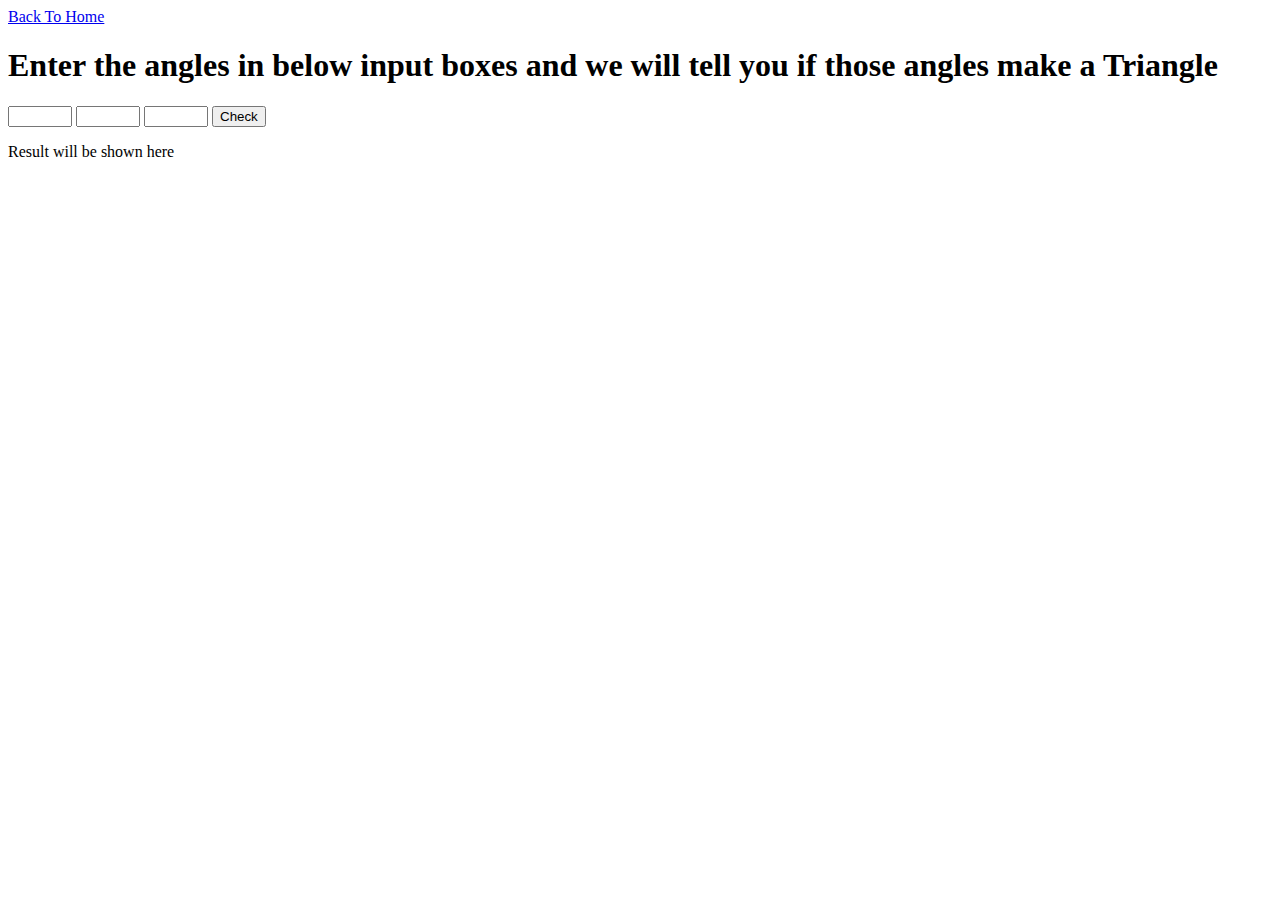
==== pages/angles.html @ 8e722a3e "angles of triangle function completed" ====
<!DOCTYPE html>
<html lang="en">

<head>
  <meta charset="UTF-8">
  <meta name="viewport" content="width=device-width, initial-scale=1.0">
  <link rel="stylesheet" href="styles.css">
  <title>Angles Of Triangle</title>
</head>

<body>
  <div><a href="./index.html" class="link">Back To Home</a></div>
  <h1>Enter the angles in below input boxes and we will tell you if those angles make a Triangle</h1>

  <form id="angles-form">
    <input type="number" min="1" max="180" name="angle-one" id="angle-one" required>
    <input type="number" min="1" max="180" name="angle-two" id="angle-two" required>
    <input type="number" min="1" max="180" name="angle-three" id="angle-three" required>
    <button type="submit" id="submit-angles">Check</button>
  </form>
  <p id="output">Result will be shown here</p>
  <script src="./main.js"></script>
</body>

</html>
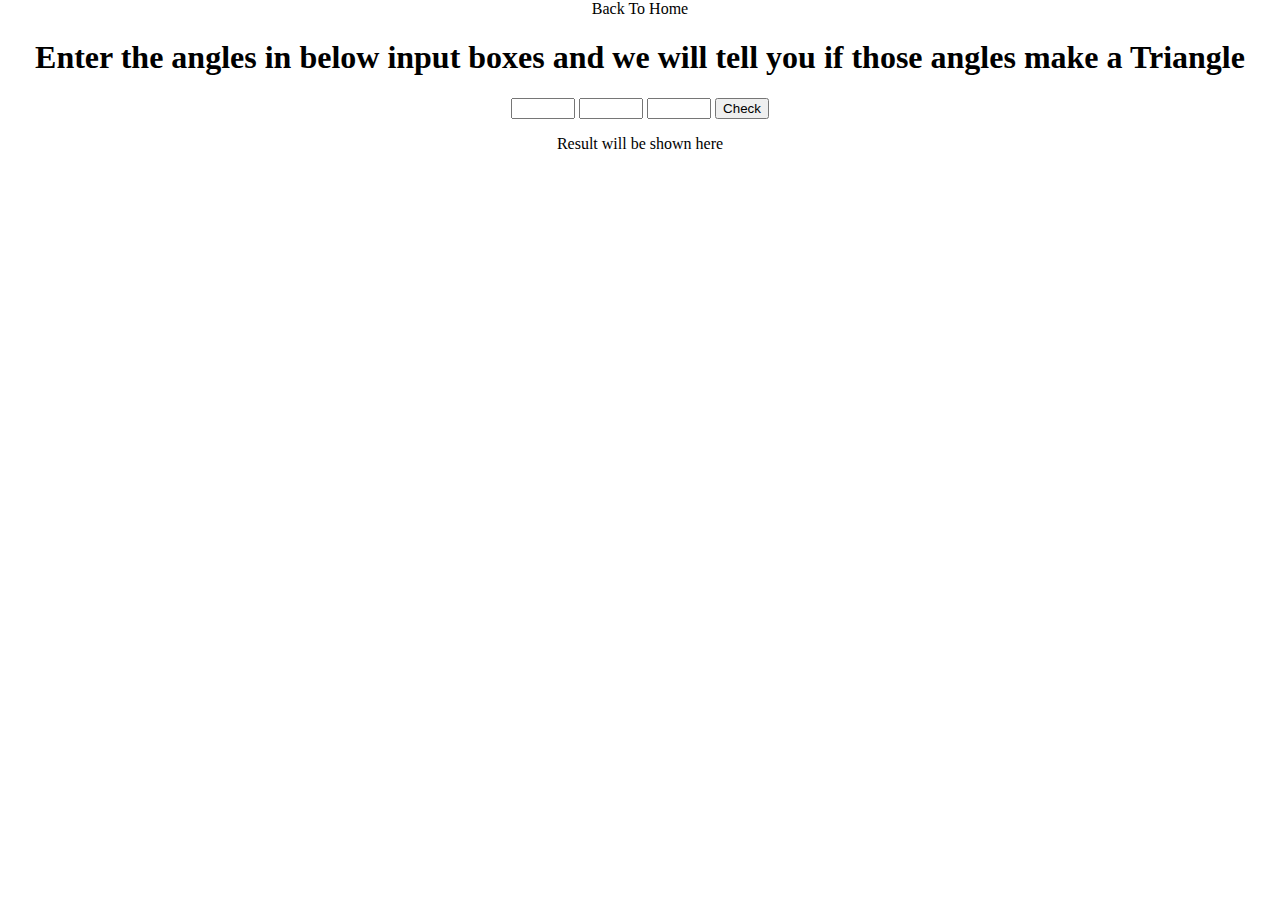
==== commit 8c95e1d9: "links updated" ====
--- a/pages/angles.html
+++ b/pages/angles.html
@@ -4,12 +4,12 @@
 <head>
   <meta charset="UTF-8">
   <meta name="viewport" content="width=device-width, initial-scale=1.0">
-  <link rel="stylesheet" href="styles.css">
+  <link rel="stylesheet" href="../styles.css">
   <title>Angles Of Triangle</title>
 </head>
 
 <body>
-  <div><a href="./index.html" class="link">Back To Home</a></div>
+  <div><a href="../index.html" class="link">Back To Home</a></div>
   <h1>Enter the angles in below input boxes and we will tell you if those angles make a Triangle</h1>
 
   <form id="angles-form">
--- a/styles.css
+++ b/styles.css
@@ -0,0 +1,22 @@
+body{
+  margin: 0;
+  text-align: center;
+}
+
+.card{
+  margin: 1rem auto;
+  padding: 1rem;
+  border: 2px solid black;
+  font-weight: bold;
+  max-width: 48rem;
+  cursor: pointer;
+}
+
+.card:hover{
+  border-color: blue;
+}
+
+.link{
+  text-decoration: none;
+  color: inherit;
+}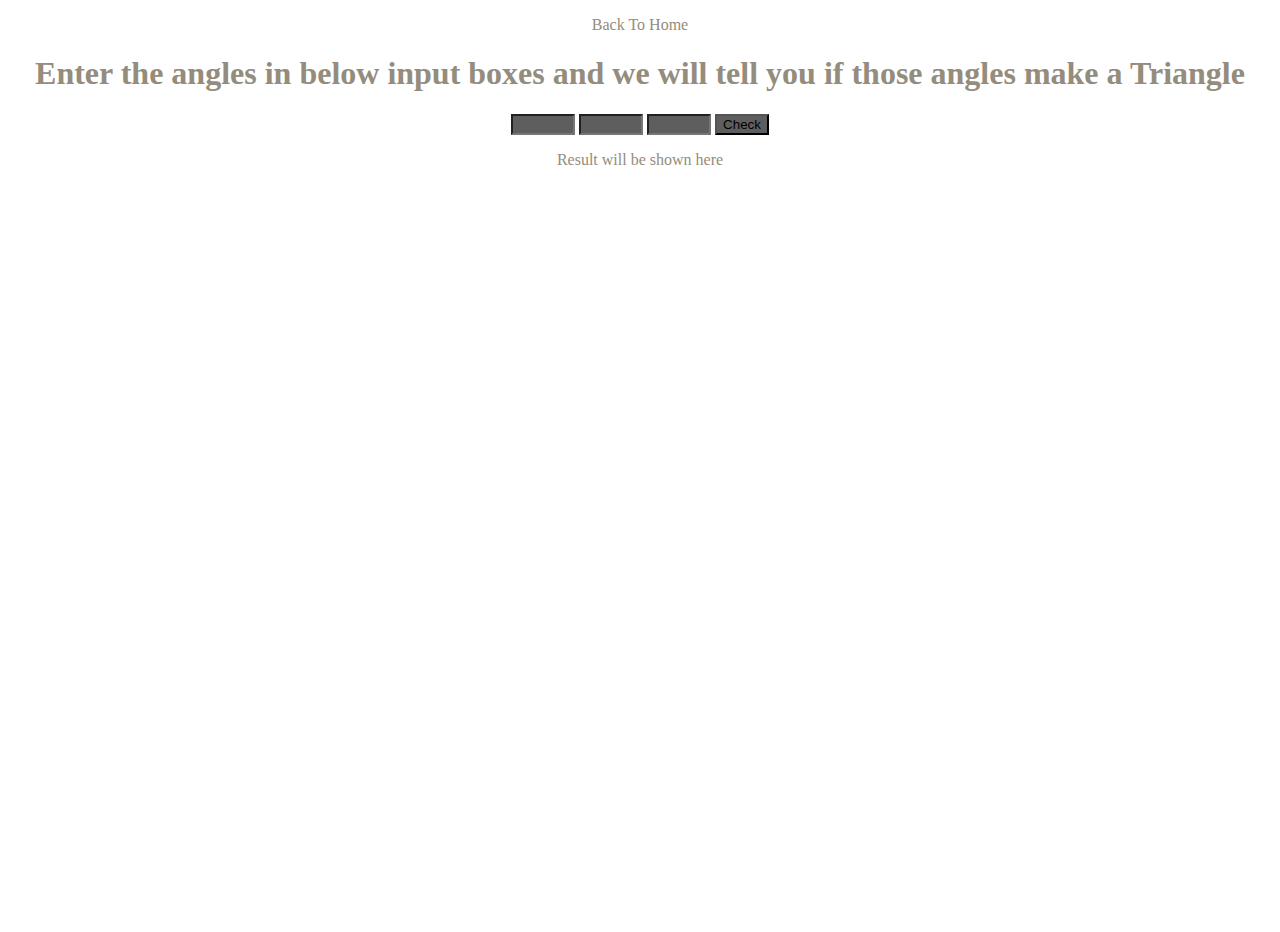
==== commit 1e931071: "added: class input" ====
--- a/pages/angles.html
+++ b/pages/angles.html
@@ -13,13 +13,13 @@
   <h1>Enter the angles in below input boxes and we will tell you if those angles make a Triangle</h1>
 
   <form id="angles-form">
-    <input type="number" min="1" max="180" name="angle-one" id="angle-one" required>
-    <input type="number" min="1" max="180" name="angle-two" id="angle-two" required>
-    <input type="number" min="1" max="180" name="angle-three" id="angle-three" required>
-    <button type="submit" id="submit-angles">Check</button>
+    <input class="input" type="number" min="1" max="180" name="angle-one" id="angle-one" required>
+    <input class="input" type="number" min="1" max="180" name="angle-two" id="angle-two" required>
+    <input class="input" type="number" min="1" max="180" name="angle-three" id="angle-three" required>
+    <button class="input" type="submit" id="submit-angles">Check</button>
   </form>
   <p id="output">Result will be shown here</p>
-  <script src="./main.js"></script>
+  <script src="../jsFiles/angles.js"></script>
 </body>
 
 </html>--- a/styles.css
+++ b/styles.css
@@ -1,22 +1,64 @@
 body{
   margin: 0;
   text-align: center;
+  background-image: url("./5295526.jpg");
+  background-size: cover;
+  background-repeat: no-repeat;
+  height: 100vh;
+  padding: 1rem;
+
+  color: #948C7C;
+}
+
+.header-heading{
+  color: #CAAD7D;
+  font-size: 40px;
 }
 
 .card{
   margin: 1rem auto;
-  padding: 1rem;
   border: 2px solid black;
   font-weight: bold;
   max-width: 48rem;
   cursor: pointer;
+  background-color: #292929;
+  font-size: 20px;
+  transition: 0.5s;
 }
 
 .card:hover{
-  border-color: blue;
+  border-color: #CAAD7D;
+  color: #CAAD7D;
+}
+
+.card:hover .icon-next{
+  transform: translate(10px) ;
+  transition: transform 0.5s;
 }
 
 .link{
   text-decoration: none;
   color: inherit;
+}
+
+.display{
+  display: flex;
+  justify-content: center;
+  align-items: center;
+}
+
+h3{
+  margin: 0;
+  padding: 1rem;
+}
+
+.icon-next{
+  padding-top: 5px;
+  transition: transform 0.5s;
+
+/* color: black; */
+}
+
+.input{
+  background-color: #5e5e5e;
 }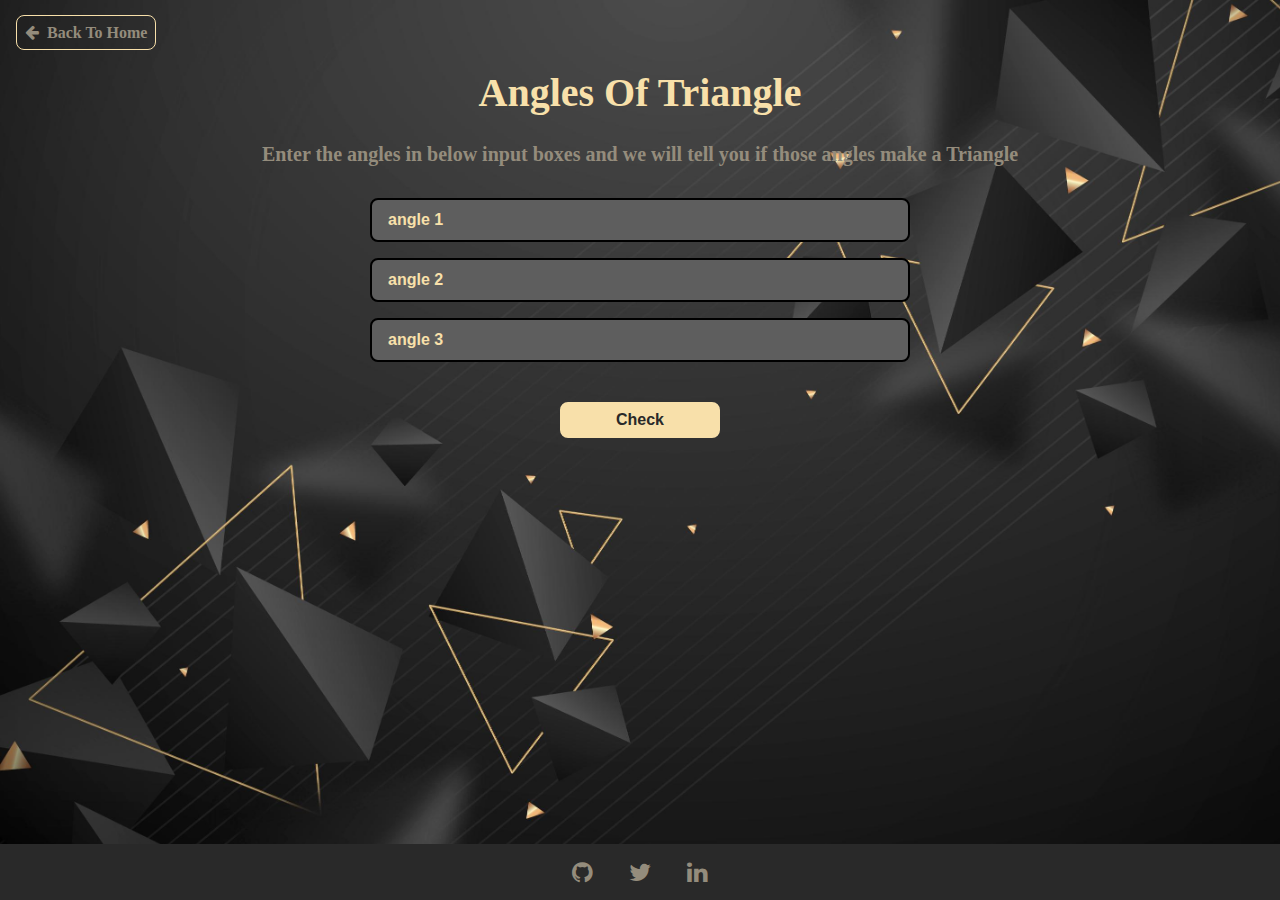
==== commit 37ed4f4e: "angle of triangle page completed" ====
--- a/pages/angles.html
+++ b/pages/angles.html
@@ -4,21 +4,33 @@
 <head>
   <meta charset="UTF-8">
   <meta name="viewport" content="width=device-width, initial-scale=1.0">
+  <link rel="stylesheet" href="https://cdnjs.cloudflare.com/ajax/libs/font-awesome/4.7.0/css/font-awesome.min.css">
   <link rel="stylesheet" href="../styles.css">
   <title>Angles Of Triangle</title>
 </head>
 
 <body>
-  <div><a href="../index.html" class="link">Back To Home</a></div>
-  <h1>Enter the angles in below input boxes and we will tell you if those angles make a Triangle</h1>
-
-  <form id="angles-form">
-    <input class="input" type="number" min="1" max="180" name="angle-one" id="angle-one" required>
-    <input class="input" type="number" min="1" max="180" name="angle-two" id="angle-two" required>
-    <input class="input" type="number" min="1" max="180" name="angle-three" id="angle-three" required>
-    <button class="input" type="submit" id="submit-angles">Check</button>
-  </form>
-  <p id="output">Result will be shown here</p>
+  <div id="content_body">
+    <a href="../index.html" class="link back-link"><span class="fa fa-arrow-left icon-back"></span> Back To Home</a>
+    <h1 class="heading">Angles Of Triangle</h1>
+    <p class="description">Enter the angles in below input boxes and we will tell you if those angles make a Triangle
+    </p>
+    <form id="angles-form" class="form display-flex-coloumn">
+      <input placeholder="angle 1" class="input" type="number" min="1" max="180" name="angle-one" id="angle-one"
+        required>
+      <input placeholder="angle 2" class="input" type="number" min="1" max="180" name="angle-two" id="angle-two"
+        required>
+      <input placeholder="angle 3" class="input" type="number" min="1" max="180" name="angle-three" id="angle-three"
+        required>
+      <button class="submit-button" type="submit" id="submit-angles">Check</button>
+    </form>
+    <p id="output" class="output-para">Result will be shown here</p>
+  </div>
+  <footer>
+    <a href="http://github.com" class="icon-sm link fa fa-github"></a>
+    <a href="http://twitter.com" class="icon-sm link fa fa-twitter"></a>
+    <a href="http://linkedin.com" class="icon-sm link fa fa-linkedin"></a>
+  </footer>
   <script src="../jsFiles/angles.js"></script>
 </body>
 
--- a/styles.css
+++ b/styles.css
@@ -1,18 +1,37 @@
+:root{
+  --light-black: #292929;
+  --dark-beige: #CAAD7D;
+  --light-beige: rgb(248,224,170);
+  --light-gray: #948C7C;
+  --dark-grey: #5e5e5e;
+}
+
 body{
   margin: 0;
-  text-align: center;
-  background-image: url("./5295526.jpg");
+  background-image: url("./images/bgImage.jpg");
   background-size: cover;
   background-repeat: no-repeat;
+  color: var(--light-gray);
   height: 100vh;
+  overflow: hidden;
+}
+
+#content_body{
+  height: 90vh;
   padding: 1rem;
-
-  color: #948C7C;
-}
-
-.header-heading{
-  color: #CAAD7D;
+  padding-top: 1.5rem;
+  overflow: auto;
+  scroll-behavior: smooth;
+}
+
+.heading{
+  color: var(--light-beige);
   font-size: 40px;
+  text-align: center;
+}
+
+section{
+  margin: 4rem 1rem 8rem;
 }
 
 .card{
@@ -21,14 +40,14 @@
   font-weight: bold;
   max-width: 48rem;
   cursor: pointer;
-  background-color: #292929;
+  background-color: var(--light-black);
   font-size: 20px;
   transition: 0.5s;
 }
 
 .card:hover{
-  border-color: #CAAD7D;
-  color: #CAAD7D;
+  border-color: var(--light-beige);
+  color: var(--light-beige);
 }
 
 .card:hover .icon-next{
@@ -41,24 +60,160 @@
   color: inherit;
 }
 
-.display{
+.display-flex-row, .display-flex-coloumn, .container-center{
   display: flex;
   justify-content: center;
   align-items: center;
 }
 
+.display-flex-coloumn{
+flex-direction: column;
+}
+
+.container-center{
+  justify-content: space-between;
+  width: 16rem;
+}
+
 h3{
   margin: 0;
-  padding: 1rem;
+  padding: 1rem 0.5rem;
 }
 
 .icon-next{
   padding-top: 5px;
   transition: transform 0.5s;
-
-/* color: black; */
+  margin: 0 0.5rem;
+}
+
+footer{
+  position: fixed;
+  bottom: 0;
+  left: 0;
+  right: 0;
+  background-color: var(--light-black);
+  text-align: center;
+  z-index: 5;
+}
+
+footer>.icon-sm{
+  font-size: 24px;
+  margin: 1rem;
+  transition: color 0.2s;
+}
+
+footer>.icon-sm:hover{
+  color: var(--light-beige);
+  transition: color 0.2s;
+}
+
+.back-link{
+  font-weight: bold;
+  align-self: start;
+  left: 0;
+  max-width: fit-content;
+  padding: 0.5rem;
+  border: 1px solid var(--light-beige) ;
+  border-radius: 0.5rem;
+  transition: color 0.2s;
+}
+
+.icon-back{
+  margin-right:0.25rem;
+}
+
+.back-link:hover{
+  color: var(--light-beige);
+  transition: color 0.2s;
+}
+
+.description{
+  color: var(--light-gray);
+  font-weight: bold;
+  font-size: 20px;
+  text-align: center;
+}
+
+.form{
+  max-width: 40rem;
+  margin: 1.5rem auto;
 }
 
 .input{
-  background-color: #5e5e5e;
+  width: 56vmin;
+  height: 2rem;
+  margin: 0.5rem 0;
+  padding: 0.25rem 1rem;
+  background-color: var(--dark-grey);
+  color: var(--light-beige);
+  caret-color: var(--light-beige);
+  transition: border-color 0.2s;
+  transition: background-color 0.2s;
+}
+
+.input, .submit-button{
+  font-weight: bold;
+  font-size: 1rem;
+  border-radius: 0.5rem;
+  border: 2px solid black;
+  outline: none;
+}
+
+.input::placeholder{
+  color: var(--light-beige);
+}
+
+.input:hover, .input:focus{
+  border-color: var(--light-beige);
+  transition: border-color 0.2s;
+}
+
+.input:focus{
+  background-color: var(--light-black);
+  transition: background-color 0.2s;
+}
+
+.submit-button{
+  width: 10rem;
+  height: 2.25rem;
+  margin: 2rem;
+  background-color: var(--light-beige);
+  border-color: var(--light-beige);
+  color: var(--light-black);
+  cursor: pointer;
+  transition: all 0.2s;
+}
+
+.submit-button:hover{
+  background-color: var(--dark-beige);
+  transition: background-color 0.2s;
+}
+
+.submit-button:active{
+  transform: scale(0.95);
+  transition: transform 0.2s;
+}
+
+.output-para{
+  visibility: hidden;
+  max-width: 40rem;
+  margin: 0 auto;
+  margin-bottom: 5rem;
+  padding: 1rem;
+  text-align: center;
+  color: var(--light-beige);
+  border: 2px solid var(--dark-grey);
+  border-radius: 0.5rem;
+  font-size: 24px;
+  font-weight: bold;
+}
+
+::-webkit-scrollbar{
+  background-color: transparent;
+  width: 0.5rem;
+}
+
+::-webkit-scrollbar-thumb{
+  background: var(--light-gray);
+  border-radius: 0.5rem;
 }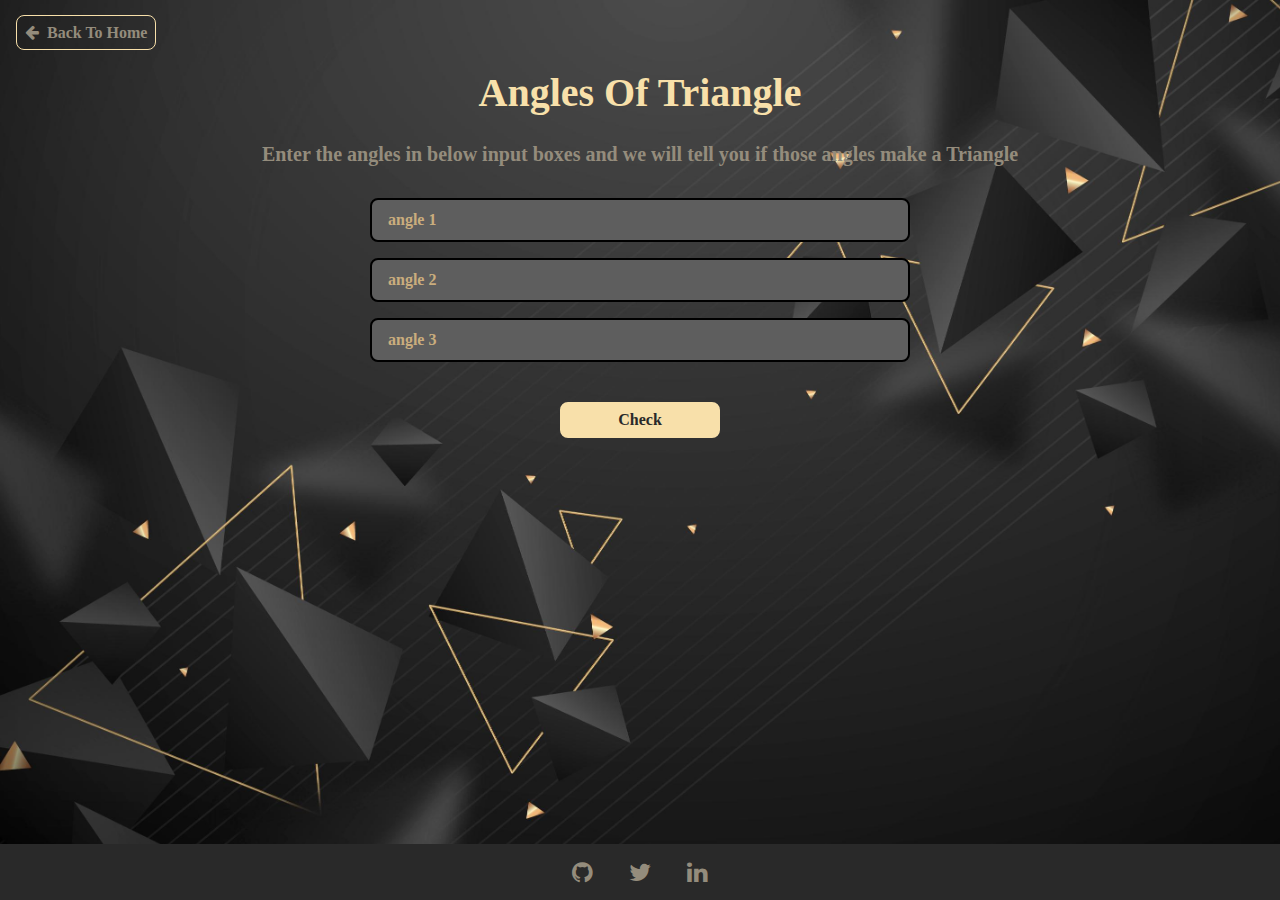
==== commit 56c365ea: "updated social media links" ====
--- a/pages/angles.html
+++ b/pages/angles.html
@@ -27,9 +27,9 @@
     <p id="output" class="output-para">Result will be shown here</p>
   </div>
   <footer>
-    <a href="http://github.com" class="icon-sm link fa fa-github"></a>
-    <a href="http://twitter.com" class="icon-sm link fa fa-twitter"></a>
-    <a href="http://linkedin.com" class="icon-sm link fa fa-linkedin"></a>
+    <a href="https://github.com/shraddha-1402" class="icon-sm link fa fa-github"></a>
+    <a href="https://twitter.com/ShraddhaGupta08" class="icon-sm link fa fa-twitter"></a>
+    <a href="https://www.linkedin.com/in/shraddha-gupta-6b24a6217/" class="icon-sm link fa fa-linkedin"></a>
   </footer>
   <script src="../jsFiles/angles.js"></script>
 </body>
--- a/styles.css
+++ b/styles.css
@@ -20,7 +20,7 @@
   height: 90vh;
   padding: 1rem;
   padding-top: 1.5rem;
-  overflow: auto;
+  overflow-y: scroll;
   scroll-behavior: smooth;
 }
 
@@ -30,22 +30,50 @@
   text-align: center;
 }
 
-section{
+.section{
   margin: 4rem 1rem 8rem;
+}
+
+ol{
+  padding: 0;
+  margin-block-start:0;
+  margin-block-end:0;
+}
+
+.list-item{
+  margin: 2rem 0;
+  padding: 1rem;
+  list-style: none;
+}
+
+.list-item>label>input{
+  margin-top: 1rem;
+}
+
+.list-item>label{
+  margin-right: 1rem;
+}
+
+.list-item>label, .list-item>label>input{
+  cursor: pointer;
+}
+
+.list-item, .card{
+  border: 2px solid black;
+  font-weight: bold;
+  font-size: 20px;
+  border-radius: 0.5rem;
+  background-color: var(--light-black);
+  transition: 0.5s;
 }
 
 .card{
   margin: 1rem auto;
-  border: 2px solid black;
-  font-weight: bold;
   max-width: 48rem;
   cursor: pointer;
-  background-color: var(--light-black);
-  font-size: 20px;
-  transition: 0.5s;
-}
-
-.card:hover{
+}
+
+.card:hover, .list-item:hover{
   border-color: var(--light-beige);
   color: var(--light-beige);
 }
@@ -135,7 +163,7 @@
 }
 
 .form{
-  max-width: 40rem;
+  max-width: 48rem;
   margin: 1.5rem auto;
 }
 
@@ -160,7 +188,7 @@
 }
 
 .input::placeholder{
-  color: var(--light-beige);
+  color: var(--dark-beige);
 }
 
 .input:hover, .input:focus{
@@ -171,6 +199,47 @@
 .input:focus{
   background-color: var(--light-black);
   transition: background-color 0.2s;
+}
+
+.input-with-label{
+  width: 48vmin
+}
+
+.input, .submit-button{
+  font-family: 'Times New Roman', Times, serif;
+}
+
+.input-radio-div{
+max-width: 28rem;
+margin: 1rem auto;
+margin-top: 3rem;
+padding: 0 0.5rem;
+font-size: 20px;
+color: var(--light-gray);
+}
+
+#content_body > .input-radio-div ~ .input-radio-div{
+  margin-top: 1rem;
+}
+
+.input-radio-div>label, .input-radio-div>input{
+  cursor: pointer;
+}
+
+.label{
+  font-weight: bold;
+  font-size: 1.5rem;
+  margin: 0 0.5rem;
+  color: var(--light-beige);
+}
+
+.error-div{
+  display: none;
+  margin: 1rem;
+  text-align: center;
+  font-size: 20px;
+  font-weight: bold;
+  color: var(--dark-beige);
 }
 
 .submit-button{
@@ -198,7 +267,7 @@
   visibility: hidden;
   max-width: 40rem;
   margin: 0 auto;
-  margin-bottom: 5rem;
+  margin-bottom: 4.5rem;
   padding: 1rem;
   text-align: center;
   color: var(--light-beige);
